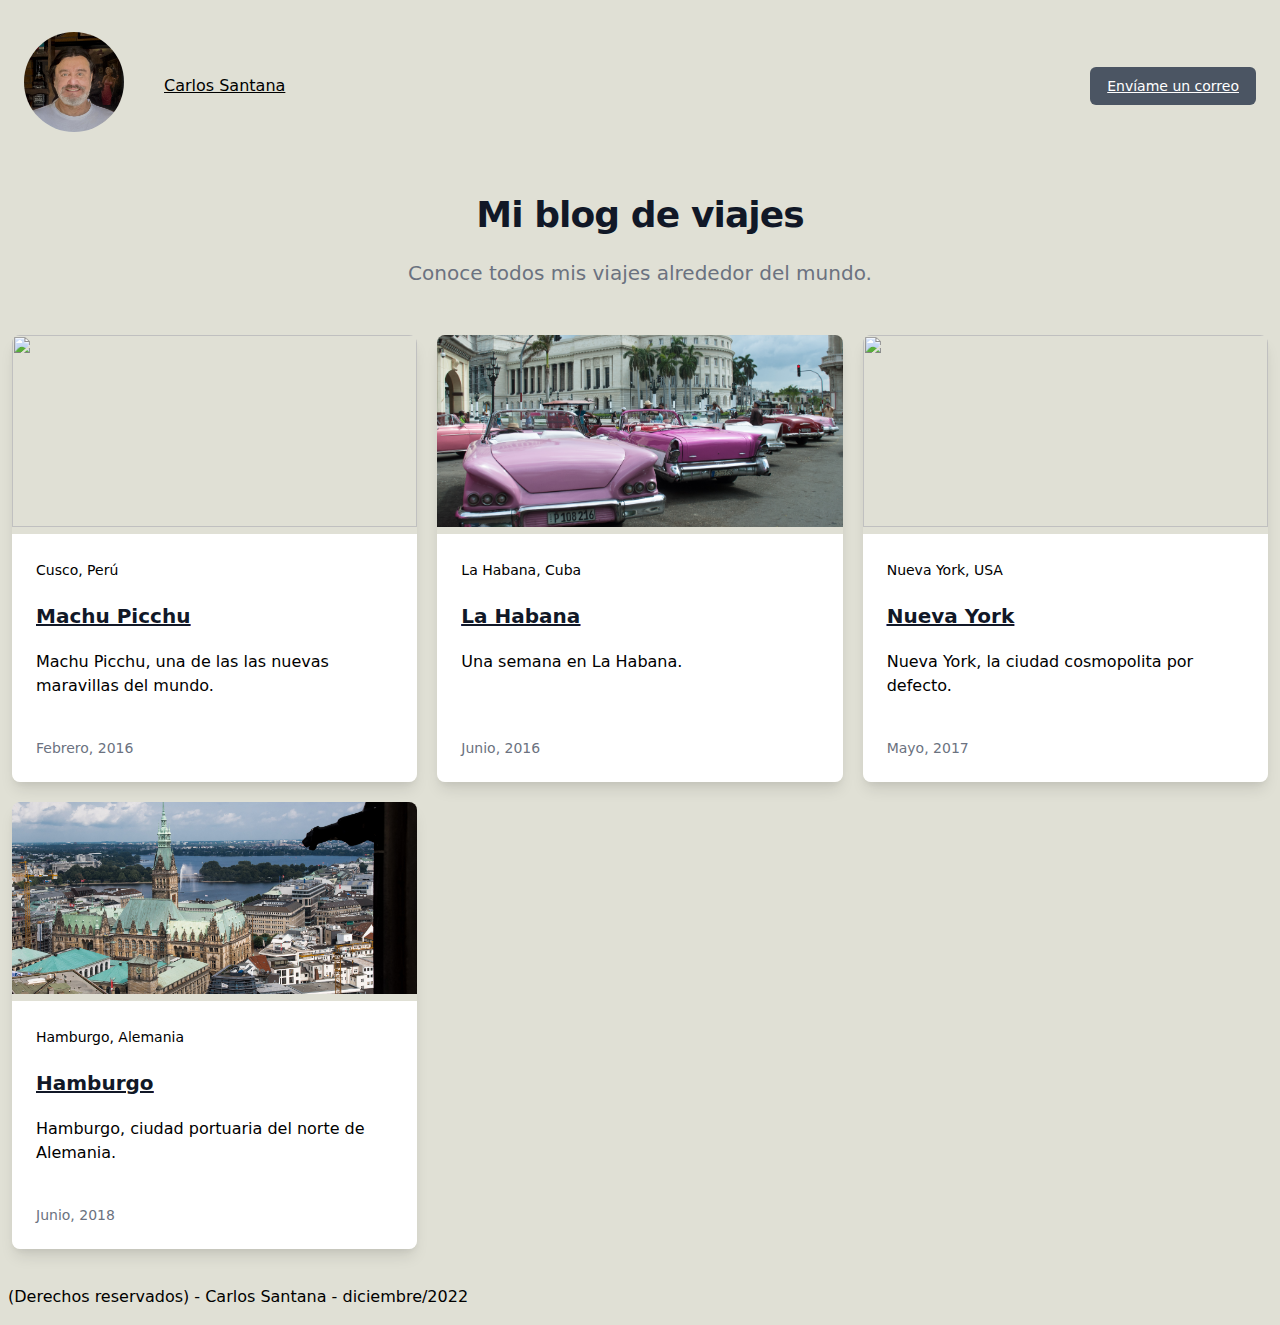
==== index.html @ b63bfe69 "Add files via upload" ====
<!DOCTYPE html>
<html lang="en">
<head>
    <meta charset="UTF-8">
    <meta http-equiv="X-UA-Compatible" content="IE=edge">
    <meta name="viewport" content="width=device-width, initial-scale=1.0">
    <link rel="stylesheet" href="estilos.css">
    <title>Blog Personal</title>
</head>
<body>

    <header>
        <nav>

            <div class="left-nav">
                <div class="image-content">
                    <a href="#">
                        <img class="profile-pic" src="./img/Carlos.jpg" alt="Foto del autor" />
                    </a>
                </div>

                <div class="name-content">
                    <a href="#">
                        Carlos Santana
                    </a>
                </div>
            </div>

            <div class="contact-content">              
                <a href="mailto:carlos.santana.gacitua@gmail.com">
                    Envíame un correo
                </a>
            </div>
        </nav>
    </header>

    <main>
          <div class="blog-description">
            <h1>
              Mi blog de viajes
            </h1>
            <p>
              Conoce todos mis viajes alrededor del mundo.
            </p>
          </div>

          <div class="articles-area">

            <div class="article-area">
              <div class="image-article-area">
                  <a href="./artículo1.html"> <img src="./img/MachuPicchu.jpg" alt="">
                    </a>
              </div>
              <div class="info-article">
                <div>
                  <span>
                      Cusco, Perú
                  </span>
                  <a href="./artículo1.html">
                    <p class="title-info-article">
                      Machu Picchu
                    </p>
                  </a>
                  <p>
                    Machu Picchu, una de las las nuevas maravillas del mundo.
                  </p>
                  
                </div>
                <div class="date-area">  
                      <time datetime="2022-03-28">
                        Febrero, 2016
                      </time>
                </div>
              </div>
            </div>

            <div class="article-area">
              <div class="image-article-area">
                <a href="./artículo2.html">
                        <img src="./img/LaHabana.jpg" alt="">
                    </a>
              </div>
              <div class="info-article">
                <div>
                  <span>
                      La Habana, Cuba
                  </span>
                  <a href="./artículo2.html">
                    <p class="title-info-article">
                      La Habana
                    </p>
                  </a>
                  <p>
                      Una semana en La Habana.
                  </p>
                  
                </div>
                <div class="date-area">  
                      <time datetime="2022-03-28">
                        Junio, 2016
                      </time>
                </div>
              </div>
            </div>

            <div class="article-area">
              <div class="image-article-area">
                <a href="./artículo3.html">
                        <img src="./img/NuevaYork.jpg" alt="">
                    </a>
              </div>
              <div class="info-article">
                <div>
                  <span>
                      Nueva York, USA
                  </span>
                  <a href="./artículo3.html">
                    <p class="title-info-article">
                        Nueva York
                    </p>
                  </a>
                  <p>
                      Nueva York, la ciudad cosmopolita por defecto.
                  </p>
                  
                </div>
                <div class="date-area">  
                      <time datetime="2022-03-28">
                        Mayo, 2017 
                      </time>
                </div>
              </div>
            </div>

            <div class="article-area">
                <div class="image-article-area">
                  <a href="./artículo4.html">
                          <img src="./img/Hamburgo.jpg" alt="">
                      </a>
                </div>
                <div class="info-article">
                  <div>
                    <span>
                        Hamburgo, Alemania
                    </span>
                    <a href="./artículo4.html">
                      <p class="title-info-article">
                          Hamburgo
                      </p>
                    </a>
                    <p>
                        Hamburgo, ciudad portuaria del norte de Alemania.
                    </p>
                    
                  </div>
                  <div class="date-area">  
                        <time datetime="2022-03-28">
                          Junio, 2018 
                        </time>
                  </div>
                </div>
              </div>

          </div>
      </main>
      <footer>
        <p>
        (Derechos reservados) - Carlos Santana - diciembre/2022
        </p>
          </footer>
</body>
</html>
---- estilos.css ----
/* Archivo Estilos.css */

* {
    box-sizing: border-box;
    border-width: 0;
    border-style: solid;
    border-color: #0c0c0c;
}

html {
    font-family: ui-sans-serif, system-ui, -apple-system, BlinkMacSystemFont,
        "Segoe UI", Roboto, "Helvetica Neue", Arial, "Noto Sans", sans-serif,
        "Apple Color Emoji", "Segoe UI Emoji", "Segoe UI Symbol", "Noto Color Emoji";
    line-height: 1.5;
}

body {
    font-family: inherit;
    line-height: inherit;
    margin: 1;
    background-color: rgb(224, 224, 213);
    background-repeat: no-repeat;
}

header {
    position: relative;
    padding: 1.5rem 0;
}

header nav {
    padding-left: 1rem;
    padding-right: 1rem;
    max-width: 80rem;
    margin-left: auto;
    margin-right: auto;
    justify-content: space-between;
    align-items: center;
    display: flex;
}

main {
    position: relative;
    padding-top: 16px;
    padding-bottom: 20px;
    padding-left: 4px;
    padding-right: 4px;
    position: relative;
    max-width: 80rem;
    margin-left: auto;
    margin-right: auto;
}

.left-nav {
    flex: 1 1 0%;
    align-items: center;
    display: flex;
}

.image-content {
    justify-content: space-between;
    align-items: center;
    display: flex;
}

.profile-pic {
    width: 100px;
    height: 100px;
    border-radius: 50%;
    }

.name-content {
    margin-left: 2.5rem;
    margin-right: 2.5rem;
}

.name-content a {
    --tw-text-opacity: 1;
    color: rgba(0, 0, 0, var(--tw-text-opacity));
    font-weight: 500;
}

.contact-content a {
    border-color: transparent;
    border-radius: .375rem;
    border-width: 1px;
    display: inline-flex;
    align-items: center;
    font-weight: 500;
    font-size: .875rem;
    line-height: 1.25rem;
    padding-top: .5rem;
    padding-left: 1rem;
    padding-right: 1rem;
    padding-bottom: .5rem;
    background-color: rgba(75, 85, 99, var(--tw-bg-opacity));
    color: rgba(255, 255, 255, var(--tw-text-opacity));
    --tw-bg-opacity: 1;
    --tw-text-opacity: 1;
}

.blog-description {
    text-align: center;
}

.blog-description h1 {
    margin-top: 1rem;
    letter-spacing: -.025em;
    font-size: 2.25rem;
    line-height: 2.5rem;
    color: rgba(17, 24, 39, var(--tw-text-opacity));
    font-weight: 800;
    --tw-text-opacity: 1;
}

.blog-description p {
    margin-top: 1rem;
    max-width: 42rem;
    --tw-text-opacity: 1;
    color: rgba(107, 114, 128, var(--tw-text-opacity));
    margin-left: auto;
    margin-right: auto;
    font-size: 1.25rem;
    line-height: 1.75rem;
}

.articles-area {
    grid-template-columns: repeat(3, minmax(0, 1fr));
    max-width: none;
    gap: 1.25rem;
    margin-top: 3rem;
    margin-left: auto;
    margin-right: auto;
    display: grid;
}

.article-area {
    --tw-shadow: 0 10px 15px -3px rgba(0, 0, 0, 0.1), 0 4px 6px -2px rgba(0, 0, 0, 0.05);
    box-shadow: var(--tw-ring-offset-shadow, 0 0 #0000), var(--tw-ring-shadow, 0 0 #0000), var(--tw-shadow);
    overflow: hidden;
    flex-direction: column;
    display: flex;
    border-radius: .5rem;
}

.image-article-area {
    flex-shrink: 0;
}

.image-article-area a img {
    width: 100%;
    object-fit: cover;
    height: 12rem;
}

.info-article {
    padding: 1.5rem;
    flex: 1 1 0%;
    justify-content: space-between;
    flex-direction: column;
    display: flex;
    --tw-bg-opacity: 1;
    background-color: rgba(255, 255, 255, var(--tw-bg-opacity));
}

.info-article span {
    font-size: .875rem;
    line-height: 1.25rem;
    font-weight: 500;
}

.info-article a {
    display: block;
    margin-top: .5rem;

}

.title-info-article {
    --tw-text-opacity: 1;
    color: rgba(17, 24, 39, var(--tw-text-opacity));
    font-size: 1.25rem;
    line-height: 1.75rem;
    font-weight: 600;
    text-decoration: underline;
}

.description-info-article {
    margin-top: .75rem;
    --tw-text-opacity: 1;
    color: rgba(107, 114, 128, var(--tw-text-opacity));
    font-size: 1rem;
    line-height: 1.5rem;
}

.date-area {
    display: flex;
    margin-top: 1.5rem;
    --tw-text-opacity: 1;
    color: rgba(107, 114, 128, var(--tw-text-opacity));
    font-size: .875rem;
    line-height: 1.25rem;
}
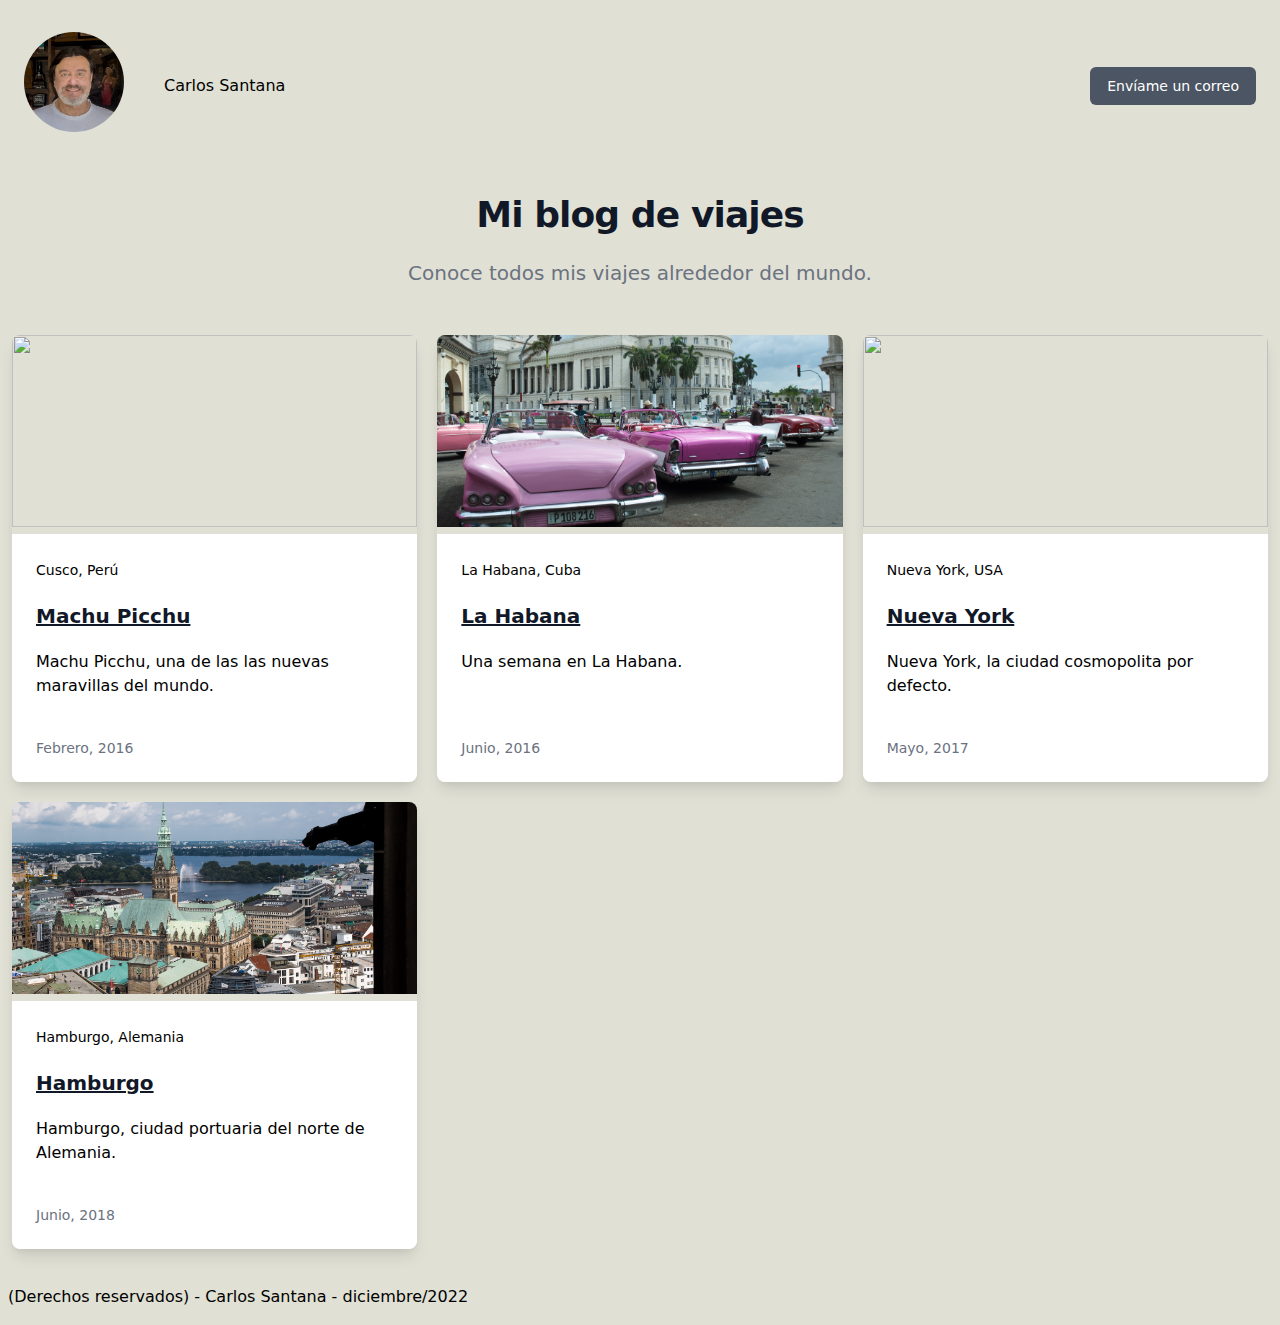
==== commit fe86da25: "Update index.html" ====
--- a/index.html
+++ b/index.html
@@ -6,6 +6,11 @@
     <meta name="viewport" content="width=device-width, initial-scale=1.0">
     <link rel="stylesheet" href="estilos.css">
     <title>Blog Personal</title>
+     <style type="text/css">
+        a:link, a:visited, a:active {
+            text-decoration:none;
+        }
+    </style>
 </head>
 <body>
 
@@ -169,4 +174,4 @@
         </p>
           </footer>
 </body>
-</html>+</html>
